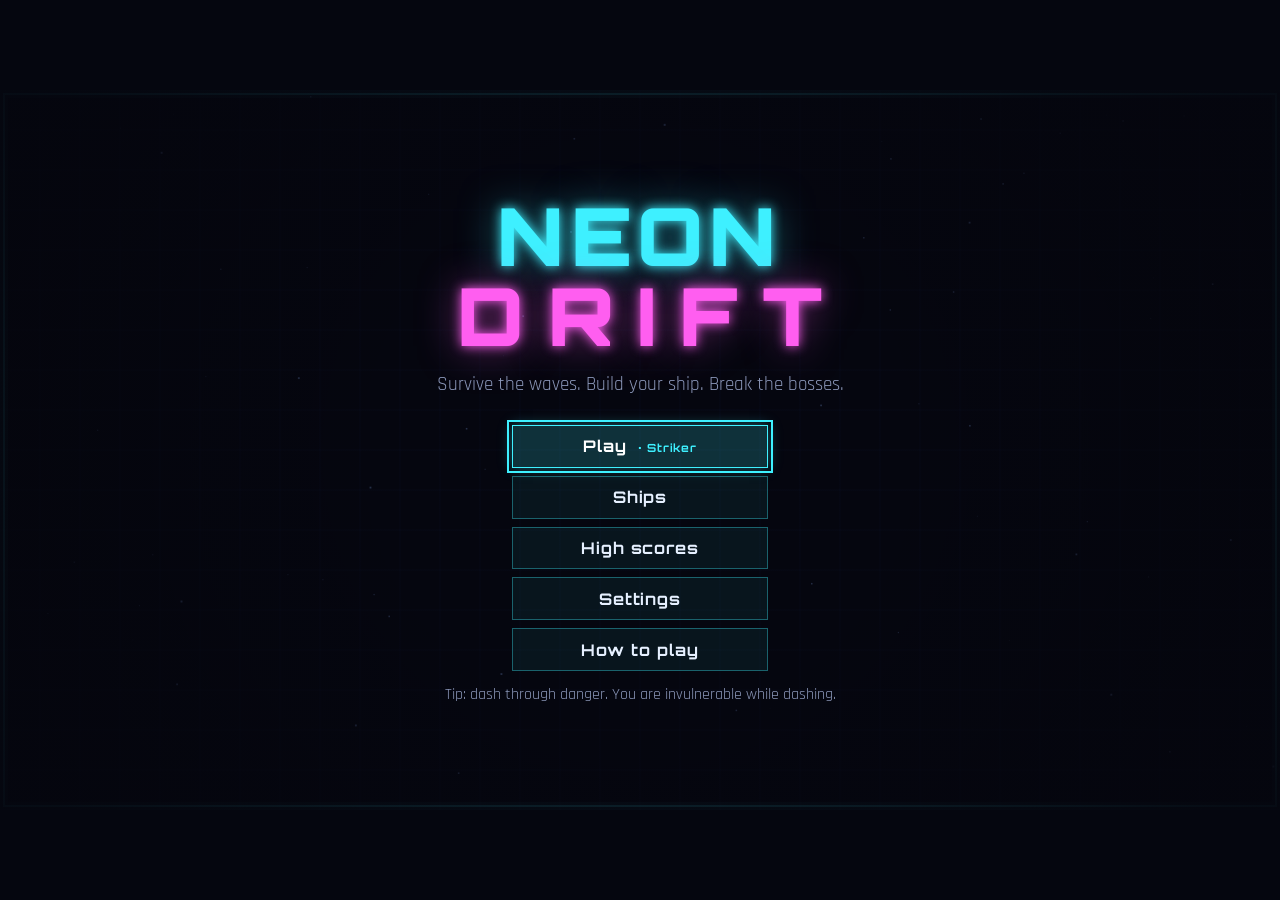
==== index.html @ cd1fd64b "Add Neon Drift: browser wave-survival arena shooter Canvas + WebAudio game with no build step: 6 ene" ====
<!doctype html>
<html lang="en">
<head>
<meta charset="utf-8">
<meta name="viewport" content="width=device-width, initial-scale=1">
<title>Neon Drift</title>
<meta name="description" content="Neon Drift - a wave-survival arena shooter that runs in your browser.">
<link rel="preconnect" href="https://fonts.googleapis.com">
<link rel="preconnect" href="https://fonts.gstatic.com" crossorigin>
<link href="https://fonts.googleapis.com/css2?family=Orbitron:wght@500;700;900&family=Rajdhani:wght@500;600;700&display=swap" rel="stylesheet">
<link rel="stylesheet" href="style.css">
</head>
<body>
<div id="stage">
  <canvas id="game" aria-label="Neon Drift game area"></canvas>

  <div id="ui">
    <section class="screen" id="screen-menu" hidden>
      <h1 class="title">NEON<span>DRIFT</span></h1>
      <p class="tagline">Survive the waves. Build your ship. Break the bosses.</p>
      <div class="menu-buttons">
        <button data-action="play" class="primary">Play <small id="menu-ship"></small></button>
        <button data-action="ships">Ships</button>
        <button data-action="scores">High scores</button>
        <button data-action="settings">Settings</button>
        <button data-action="howto">How to play</button>
      </div>
      <p class="muted" id="menu-best"></p>
    </section>

    <section class="screen" id="screen-ships" hidden>
      <h2>Choose your ship</h2>
      <div class="ship-grid" id="ship-grid"></div>
      <div class="row"><button data-action="back" data-back>Back</button></div>
    </section>

    <section class="screen" id="screen-scores" hidden>
      <h2>High scores</h2>
      <div class="table-wrap"><table id="scores-table"></table></div>
      <p class="muted" id="scores-stats"></p>
      <div class="row"><button data-action="back" data-back>Back</button></div>
    </section>

    <section class="screen" id="screen-settings" hidden>
      <h2>Settings</h2>
      <div class="settings">
        <label class="setting"><span>Volume</span><input type="range" id="set-volume" min="0" max="100" step="5"></label>
        <label class="setting"><span>Music</span><input type="checkbox" id="set-music"></label>
        <label class="setting"><span>Screen shake</span><input type="checkbox" id="set-shake"></label>
        <label class="setting"><span>Auto-fire</span><input type="checkbox" id="set-autofire"></label>
        <label class="setting"><span>Show FPS</span><input type="checkbox" id="set-fps"></label>
      </div>
      <div class="row" id="reset-row"><button data-action="reset" class="danger">Reset progress</button></div>
      <div class="row" id="reset-confirm" hidden>
        <span>Delete all scores and unlocks?</span>
        <button data-action="reset-yes" class="danger">Yes, reset</button>
        <button data-action="reset-no">Cancel</button>
      </div>
      <div class="row"><button data-action="back" data-back>Back</button></div>
    </section>

    <section class="screen" id="screen-howto" hidden>
      <h2>How to play</h2>
      <div class="table-wrap">
        <table class="controls">
          <tr><th></th><th>Keyboard &amp; mouse</th><th>Gamepad</th></tr>
          <tr><td>Move</td><td>WASD / arrow keys</td><td>Left stick</td></tr>
          <tr><td>Aim</td><td>Mouse</td><td>Right stick</td></tr>
          <tr><td>Fire</td><td>Hold left click (or J)</td><td>Right stick / RT</td></tr>
          <tr><td>Dash</td><td>Space / Shift / right click</td><td>A / bumpers</td></tr>
          <tr><td>Pause</td><td>Esc / P</td><td>Start</td></tr>
        </table>
      </div>
      <ul class="tips">
        <li>Dashing makes you briefly invulnerable. Use it to slip through bullets.</li>
        <li>Clear a wave to pick one of three upgrades. Every 5th wave is a boss.</li>
        <li>Chain kills quickly to build your combo multiplier. Getting hit resets it.</li>
        <li>Collect glowing shards for bonus score and green orbs to repair.</li>
        <li>Clear waves 5, 8 and 12 to unlock new ships.</li>
      </ul>
      <div class="row"><button data-action="back" data-back>Back</button></div>
    </section>

    <section class="screen dim" id="screen-pause" hidden>
      <h2>Paused</h2>
      <div class="build" id="pause-build"></div>
      <div class="menu-buttons">
        <button data-action="resume" class="primary">Resume</button>
        <button data-action="settings">Settings</button>
        <button data-action="quit">Quit to menu</button>
      </div>
    </section>

    <section class="screen dim" id="screen-upgrade" hidden>
      <h2 id="upgrade-title">Wave cleared</h2>
      <p class="muted" id="upgrade-sub">Choose an upgrade</p>
      <div class="cards" id="upgrade-cards"></div>
      <p class="hint">Click a card or press 1, 2 or 3</p>
    </section>

    <section class="screen dim" id="screen-gameover" hidden>
      <h2 class="danger-text">Ship destroyed</h2>
      <div class="stats" id="go-stats"></div>
      <p class="highlight" id="go-rank"></p>
      <p class="highlight" id="go-unlocks"></p>
      <div class="menu-buttons">
        <button data-action="retry" class="primary">Play again</button>
        <button data-action="ships">Change ship</button>
        <button data-action="menu">Main menu</button>
      </div>
    </section>
  </div>
</div>

<script src="src/util.js"></script>
<script src="src/save.js"></script>
<script src="src/input.js"></script>
<script src="src/audio.js"></script>
<script src="src/fx.js"></script>
<script src="src/entities.js"></script>
<script src="src/upgrades.js"></script>
<script src="src/waves.js"></script>
<script src="src/ui.js"></script>
<script src="src/render.js"></script>
<script src="src/game.js"></script>
</body>
</html>
---- style.css ----
:root {
  --bg: #05060f;
  --panel: rgba(10, 14, 32, 0.92);
  --line: rgba(62, 240, 255, 0.35);
  --cyan: #3ef0ff;
  --pink: #ff5ef0;
  --red: #ff3e5e;
  --yellow: #ffd23e;
  --green: #7dff6a;
  --text: #e6f0ff;
  --muted: #8a96b8;
  --display: 'Orbitron', 'Segoe UI', system-ui, sans-serif;
  --body: 'Rajdhani', 'Segoe UI', system-ui, sans-serif;
  color-scheme: dark;
}

* { box-sizing: border-box; }

html, body {
  margin: 0;
  height: 100%;
  background: var(--bg);
  color: var(--text);
  font-family: var(--body);
  overflow: hidden;
  display: flex;
  align-items: center;
  justify-content: center;
}

#stage {
  position: relative;
  flex: none;
}
#stage.playing canvas { cursor: none; }

canvas {
  display: block;
  width: 100%;
  height: 100%;
}

#ui {
  position: absolute;
  inset: 0;
  pointer-events: none;
}
#ui.active { pointer-events: auto; }

.screen {
  position: absolute;
  inset: 0;
  display: flex;
  flex-direction: column;
  align-items: center;
  justify-content: center;
  gap: 0.8em;
  padding: 1.5em;
  text-align: center;
  background: radial-gradient(ellipse at center, rgba(5, 6, 15, 0.55), rgba(5, 6, 15, 0.9));
  overflow-y: auto;
  animation: fadeIn 0.18s ease-out;
}
.screen.dim { background: rgba(5, 6, 15, 0.72); }
.screen[hidden] { display: none; }

@keyframes fadeIn { from { opacity: 0; transform: scale(0.985); } }

h1, h2 { font-family: var(--display); margin: 0; letter-spacing: 0.08em; }
h2 { font-size: 2em; color: var(--cyan); text-shadow: 0 0 0.4em rgba(62, 240, 255, 0.6); }

.title {
  font-size: 5em;
  font-weight: 900;
  line-height: 1;
  color: var(--cyan);
  text-shadow: 0 0 0.15em var(--cyan), 0 0 0.5em rgba(62, 240, 255, 0.5);
}
.title span {
  display: block;
  color: var(--pink);
  text-shadow: 0 0 0.15em var(--pink), 0 0 0.5em rgba(255, 94, 240, 0.5);
  letter-spacing: 0.3em;
  margin-left: 0.3em;
}
.tagline { font-size: 1.2em; color: var(--muted); margin: 0.2em 0 0.8em; }
.muted { color: var(--muted); font-size: 1em; margin: 0; }
.hint { color: var(--muted); font-size: 0.9em; margin: 0; }
.highlight { color: var(--yellow); font-family: var(--display); font-size: 1em; margin: 0; min-height: 1em; }
.highlight:empty { display: none; }
.danger-text { color: var(--red); text-shadow: 0 0 0.4em rgba(255, 62, 94, 0.6); }

.menu-buttons { display: flex; flex-direction: column; gap: 0.5em; min-width: 16em; }
.row { display: flex; gap: 0.6em; align-items: center; justify-content: center; flex-wrap: wrap; }
.row[hidden] { display: none; }

button {
  font-family: var(--display);
  font-size: 1em;
  font-weight: 700;
  letter-spacing: 0.06em;
  color: var(--text);
  background: rgba(62, 240, 255, 0.06);
  border: 1px solid var(--line);
  padding: 0.65em 1.4em;
  cursor: pointer;
  transition: background 0.12s, border-color 0.12s, transform 0.12s, box-shadow 0.12s;
}
button:hover, button:focus-visible {
  background: rgba(62, 240, 255, 0.16);
  border-color: var(--cyan);
  box-shadow: 0 0 0.8em rgba(62, 240, 255, 0.35);
  outline: none;
}
button:focus-visible { outline: 2px solid var(--cyan); outline-offset: 3px; }
button:active { transform: scale(0.98); }
button.primary { background: rgba(62, 240, 255, 0.18); border-color: var(--cyan); color: #fff; }
button.primary small { font-size: 0.7em; color: var(--cyan); margin-left: 0.4em; }
button.danger { border-color: rgba(255, 62, 94, 0.5); color: var(--red); background: rgba(255, 62, 94, 0.06); }
button.danger:hover, button.danger:focus-visible { background: rgba(255, 62, 94, 0.16); border-color: var(--red); box-shadow: 0 0 0.8em rgba(255, 62, 94, 0.35); }
button:disabled { opacity: 0.45; cursor: not-allowed; box-shadow: none; }

/* ---- ship select ---- */
.ship-grid { display: grid; grid-template-columns: repeat(4, minmax(0, 11em)); gap: 0.8em; }
.ship-card {
  --c: var(--cyan);
  display: flex;
  flex-direction: column;
  align-items: center;
  gap: 0.4em;
  padding: 1em 0.8em;
  font-family: var(--body);
  letter-spacing: 0;
  border-color: color-mix(in srgb, var(--c) 40%, transparent);
  position: relative;
}
.ship-card svg { width: 3.2em; height: 3.2em; }
.ship-card path { fill: color-mix(in srgb, var(--c) 25%, transparent); stroke: var(--c); stroke-width: 2; filter: drop-shadow(0 0 4px var(--c)); }
.ship-card strong { font-family: var(--display); font-size: 1.1em; color: var(--c); }
.ship-card em { font-style: normal; font-size: 0.95em; color: var(--muted); min-height: 2.6em; }
.ship-card.selected { border-color: var(--c); box-shadow: 0 0 1em color-mix(in srgb, var(--c) 45%, transparent); background: color-mix(in srgb, var(--c) 12%, transparent); }
.ship-card .tag { position: absolute; top: 0.4em; right: 0.5em; font-size: 0.7em; font-family: var(--display); color: var(--c); }
.ship-card:disabled path { fill: none; stroke: var(--muted); filter: none; }
.ship-card:disabled strong { color: var(--muted); }
.bar { display: flex; align-items: center; gap: 0.5em; width: 100%; font-size: 0.85em; color: var(--muted); }
.bar span { width: 5.5em; text-align: left; }
.bar i { flex: 1; height: 0.35em; background: rgba(255, 255, 255, 0.1); position: relative; }
.bar i::after { content: ''; position: absolute; inset: 0; width: calc(var(--v) * 100%); background: var(--c); }

/* ---- upgrade cards ---- */
.cards { display: flex; gap: 1em; flex-wrap: wrap; justify-content: center; }
.card {
  --c: var(--cyan);
  width: 13em;
  min-height: 15em;
  display: flex;
  flex-direction: column;
  align-items: center;
  gap: 0.6em;
  padding: 1.2em 1em;
  font-family: var(--body);
  letter-spacing: 0;
  border: 1px solid color-mix(in srgb, var(--c) 55%, transparent);
  background: linear-gradient(180deg, color-mix(in srgb, var(--c) 14%, transparent), rgba(10, 14, 32, 0.9));
  position: relative;
}
.card:hover, .card:focus-visible { border-color: var(--c); box-shadow: 0 0 1.4em color-mix(in srgb, var(--c) 50%, transparent); transform: translateY(-0.25em); background: linear-gradient(180deg, color-mix(in srgb, var(--c) 24%, transparent), rgba(10, 14, 32, 0.9)); }
.card kbd { position: absolute; top: 0.5em; left: 0.6em; font-family: var(--display); font-size: 0.75em; color: var(--muted); border: 1px solid rgba(255, 255, 255, 0.2); padding: 0.1em 0.4em; }
.card .icon { font-size: 2.6em; color: var(--c); text-shadow: 0 0 0.3em var(--c); line-height: 1.2; }
.card strong { font-family: var(--display); font-size: 1.05em; color: #fff; }
.card .desc { font-size: 1.05em; color: var(--text); flex: 1; }
.card .rarity { font-size: 0.8em; color: var(--c); font-family: var(--display); letter-spacing: 0.05em; }

/* ---- tables ---- */
.table-wrap { max-width: 100%; overflow-x: auto; }
table { border-collapse: collapse; font-size: 1.05em; min-width: 26em; }
th, td { padding: 0.35em 0.9em; border-bottom: 1px solid rgba(62, 240, 255, 0.15); text-align: left; }
th { font-family: var(--display); font-size: 0.8em; color: var(--cyan); letter-spacing: 0.06em; }
.controls td:first-child { font-family: var(--display); font-size: 0.85em; color: var(--pink); }
.tips { text-align: left; max-width: 34em; color: var(--muted); font-size: 1.05em; margin: 0; padding-left: 1.2em; }
.tips li { margin: 0.2em 0; }

/* ---- settings ---- */
.settings { display: flex; flex-direction: column; gap: 0.5em; min-width: 20em; }
.setting { display: flex; justify-content: space-between; align-items: center; gap: 1em; padding: 0.5em 0.8em; border: 1px solid rgba(62, 240, 255, 0.15); font-size: 1.1em; cursor: pointer; }
.setting:focus-within { border-color: var(--cyan); }
input[type='checkbox'] { width: 1.2em; height: 1.2em; accent-color: var(--cyan); cursor: pointer; }
input[type='range'] { width: 10em; accent-color: var(--cyan); cursor: pointer; }
input:focus-visible { outline: 2px solid var(--cyan); outline-offset: 2px; }

/* ---- pause build + game over ---- */
.build ul { list-style: none; display: flex; flex-wrap: wrap; gap: 0.4em; justify-content: center; padding: 0; margin: 0.6em 0 0; max-width: 40em; }
.build li { --c: var(--cyan); border: 1px solid color-mix(in srgb, var(--c) 50%, transparent); padding: 0.25em 0.6em; font-size: 0.95em; }
.build li span { color: var(--c); margin-right: 0.35em; }
.stats { display: flex; gap: 1.6em; flex-wrap: wrap; justify-content: center; }
.stats div { display: flex; flex-direction: column; align-items: center; }
.stats span { font-size: 0.85em; color: var(--muted); text-transform: uppercase; letter-spacing: 0.1em; }
.stats strong { font-family: var(--display); font-size: 1.6em; color: #fff; }

@media (max-width: 700px) {
  .ship-grid { grid-template-columns: repeat(2, minmax(0, 11em)); }
  .title { font-size: 3.4em; }
}
@media (prefers-reduced-motion: reduce) {
  .screen { animation: none; }
  button, .card { transition: none; }
}
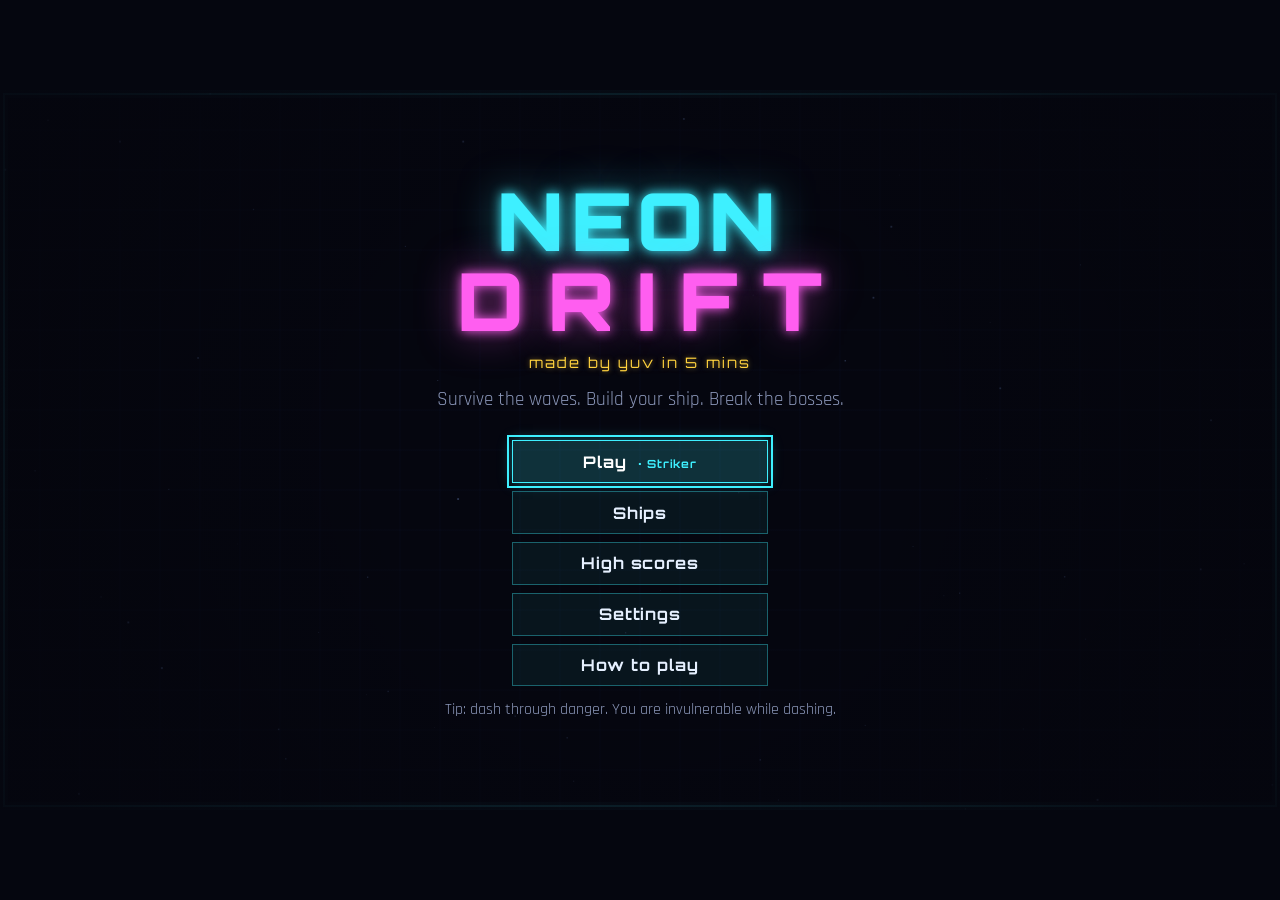
==== commit ca35495e: "Add 'made by yuv in 5 mins' credit under the title Co-Authored-By: Claude Opus 5.5 <noreply@anthropi" ====
--- a/index.html
+++ b/index.html
@@ -17,6 +17,7 @@
   <div id="ui">
     <section class="screen" id="screen-menu" hidden>
       <h1 class="title">NEON<span>DRIFT</span></h1>
+      <p class="credit">made by yuv in 5 mins</p>
       <p class="tagline">Survive the waves. Build your ship. Break the bosses.</p>
       <div class="menu-buttons">
         <button data-action="play" class="primary">Play <small id="menu-ship"></small></button>
--- a/style.css
+++ b/style.css
@@ -83,6 +83,7 @@
   letter-spacing: 0.3em;
   margin-left: 0.3em;
 }
+.credit { font-family: var(--display); font-size: 0.9em; letter-spacing: 0.15em; color: var(--yellow); text-shadow: 0 0 0.4em rgba(255, 210, 62, 0.5); margin: 0; }
 .tagline { font-size: 1.2em; color: var(--muted); margin: 0.2em 0 0.8em; }
 .muted { color: var(--muted); font-size: 1em; margin: 0; }
 .hint { color: var(--muted); font-size: 0.9em; margin: 0; }
